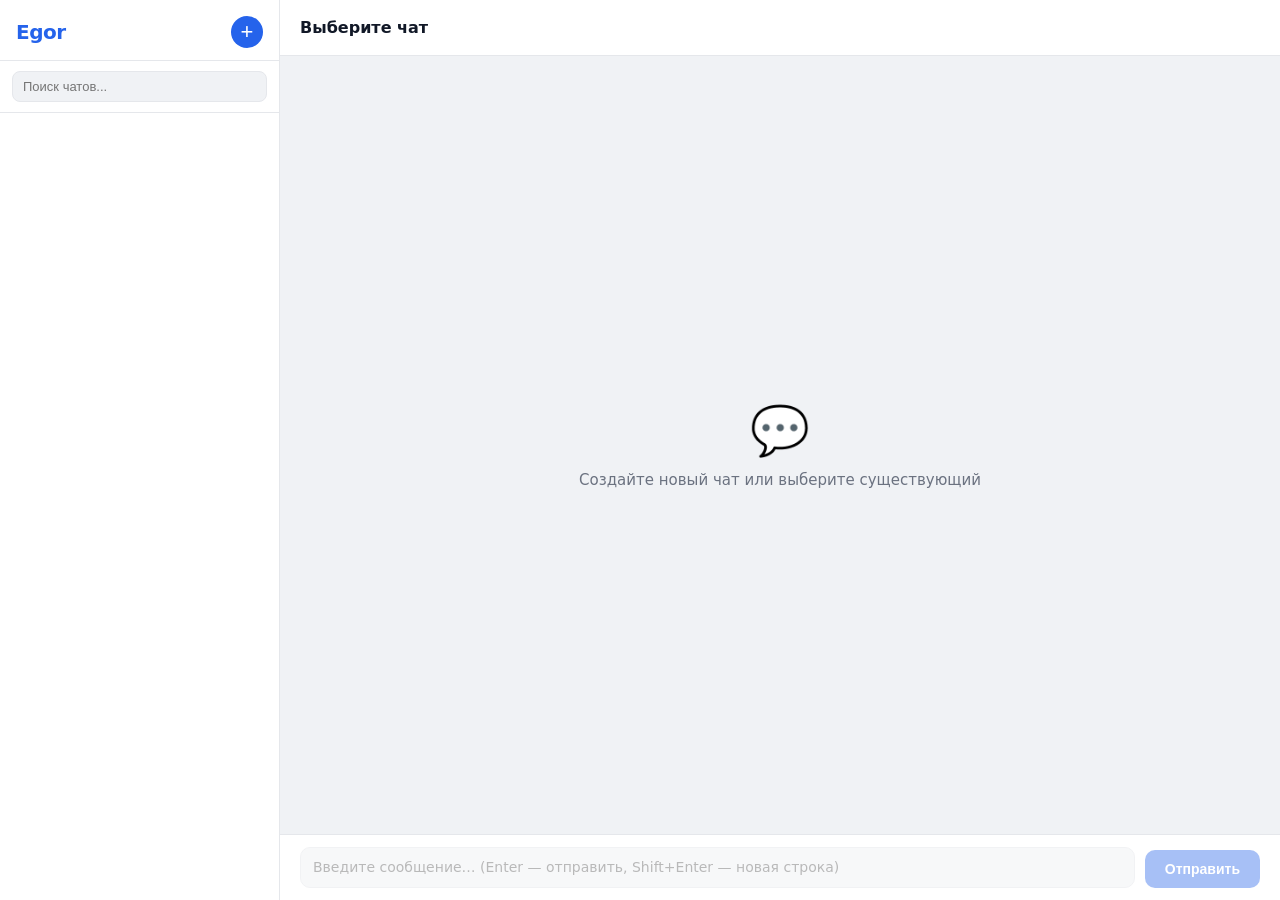
==== index.html @ 4698dbdf "Add desktop chat UI (index.html, style.css, app.js) Implements a desktop-first chat interface with: " ====
<!DOCTYPE html>
<html lang="ru">
<head>
  <meta charset="UTF-8" />
  <meta name="viewport" content="width=device-width, initial-scale=1.0" />
  <title>Egor — Чат</title>
  <link rel="stylesheet" href="style.css" />
</head>
<body>
  <div class="app">
    <!-- Sidebar -->
    <aside class="sidebar">
      <div class="sidebar-header">
        <h1 class="logo">Egor</h1>
        <button class="btn-new-chat" id="btnNewChat" title="Новый чат">+</button>
      </div>

      <div class="search-wrap">
        <input type="text" class="search-input" id="searchInput" placeholder="Поиск чатов..." />
      </div>

      <ul class="chat-list" id="chatList"></ul>
    </aside>

    <!-- Main area -->
    <main class="main">
      <header class="chat-header" id="chatHeader">
        <span class="chat-header-name" id="chatHeaderName">Выберите чат</span>
        <div class="chat-header-actions">
          <button class="btn-icon" id="btnRenameChat" title="Переименовать" style="display:none">✎</button>
          <button class="btn-icon btn-danger" id="btnDeleteChat" title="Удалить чат" style="display:none">🗑</button>
        </div>
      </header>

      <div class="messages-area" id="messagesArea">
        <div class="empty-state" id="emptyState">
          <div class="empty-icon">💬</div>
          <p>Создайте новый чат или выберите существующий</p>
        </div>
      </div>

      <form class="input-area" id="inputForm">
        <textarea
          class="message-input"
          id="messageInput"
          placeholder="Введите сообщение… (Enter — отправить, Shift+Enter — новая строка)"
          rows="1"
          disabled
        ></textarea>
        <button type="submit" class="btn-send" id="btnSend" disabled>Отправить</button>
      </form>
    </main>
  </div>

  <script src="app.js"></script>
</body>
</html>
---- style.css ----
*, *::before, *::after { box-sizing: border-box; margin: 0; padding: 0; }

:root {
  --bg: #f0f2f5;
  --sidebar-bg: #ffffff;
  --main-bg: #f0f2f5;
  --header-bg: #ffffff;
  --accent: #2563eb;
  --accent-hover: #1d4ed8;
  --danger: #ef4444;
  --text: #111827;
  --text-muted: #6b7280;
  --border: #e5e7eb;
  --msg-out-bg: #2563eb;
  --msg-out-text: #ffffff;
  --msg-in-bg: #ffffff;
  --msg-in-text: #111827;
  --chat-item-hover: #f3f4f6;
  --chat-item-active: #eff6ff;
  --radius: 12px;
  --sidebar-width: 280px;
}

html, body {
  height: 100%;
  font-family: 'Segoe UI', system-ui, -apple-system, sans-serif;
  font-size: 14px;
  color: var(--text);
  background: var(--bg);
}

.app {
  display: flex;
  height: 100vh;
  overflow: hidden;
}

/* ── Sidebar ── */
.sidebar {
  width: var(--sidebar-width);
  min-width: var(--sidebar-width);
  background: var(--sidebar-bg);
  border-right: 1px solid var(--border);
  display: flex;
  flex-direction: column;
  overflow: hidden;
}

.sidebar-header {
  display: flex;
  align-items: center;
  justify-content: space-between;
  padding: 16px 16px 12px;
  border-bottom: 1px solid var(--border);
}

.logo {
  font-size: 20px;
  font-weight: 700;
  color: var(--accent);
  letter-spacing: -0.5px;
}

.btn-new-chat {
  width: 32px;
  height: 32px;
  border-radius: 50%;
  border: none;
  background: var(--accent);
  color: #fff;
  font-size: 22px;
  line-height: 1;
  cursor: pointer;
  display: flex;
  align-items: center;
  justify-content: center;
  transition: background 0.15s;
}
.btn-new-chat:hover { background: var(--accent-hover); }

.search-wrap {
  padding: 10px 12px;
  border-bottom: 1px solid var(--border);
}

.search-input {
  width: 100%;
  padding: 7px 10px;
  border: 1px solid var(--border);
  border-radius: 8px;
  font-size: 13px;
  outline: none;
  background: var(--bg);
  color: var(--text);
  transition: border-color 0.15s;
}
.search-input:focus { border-color: var(--accent); }

.chat-list {
  list-style: none;
  overflow-y: auto;
  flex: 1;
}

.chat-item {
  display: flex;
  align-items: center;
  gap: 10px;
  padding: 10px 14px;
  cursor: pointer;
  border-left: 3px solid transparent;
  transition: background 0.12s, border-color 0.12s;
}
.chat-item:hover { background: var(--chat-item-hover); }
.chat-item.active {
  background: var(--chat-item-active);
  border-left-color: var(--accent);
}

.chat-avatar {
  width: 38px;
  height: 38px;
  min-width: 38px;
  border-radius: 50%;
  background: var(--accent);
  color: #fff;
  display: flex;
  align-items: center;
  justify-content: center;
  font-weight: 700;
  font-size: 15px;
}

.chat-info { flex: 1; overflow: hidden; }
.chat-name {
  font-weight: 600;
  font-size: 13px;
  white-space: nowrap;
  overflow: hidden;
  text-overflow: ellipsis;
}
.chat-preview {
  font-size: 12px;
  color: var(--text-muted);
  white-space: nowrap;
  overflow: hidden;
  text-overflow: ellipsis;
  margin-top: 2px;
}

.chat-meta {
  display: flex;
  flex-direction: column;
  align-items: flex-end;
  gap: 4px;
  min-width: 40px;
}
.chat-time { font-size: 11px; color: var(--text-muted); }
.chat-unread {
  background: var(--accent);
  color: #fff;
  border-radius: 10px;
  font-size: 11px;
  font-weight: 700;
  padding: 1px 6px;
  min-width: 18px;
  text-align: center;
}

/* ── Main ── */
.main {
  flex: 1;
  display: flex;
  flex-direction: column;
  overflow: hidden;
  background: var(--main-bg);
}

.chat-header {
  background: var(--header-bg);
  border-bottom: 1px solid var(--border);
  padding: 14px 20px;
  display: flex;
  align-items: center;
  justify-content: space-between;
  min-height: 56px;
}
.chat-header-name {
  font-weight: 600;
  font-size: 16px;
}
.chat-header-actions { display: flex; gap: 8px; }

.btn-icon {
  background: none;
  border: 1px solid var(--border);
  border-radius: 8px;
  padding: 5px 10px;
  cursor: pointer;
  font-size: 14px;
  color: var(--text);
  transition: background 0.12s;
}
.btn-icon:hover { background: var(--chat-item-hover); }
.btn-icon.btn-danger:hover { background: #fee2e2; color: var(--danger); border-color: #fca5a5; }

/* ── Messages ── */
.messages-area {
  flex: 1;
  overflow-y: auto;
  padding: 20px 24px;
  display: flex;
  flex-direction: column;
  gap: 6px;
}

.empty-state {
  margin: auto;
  text-align: center;
  color: var(--text-muted);
}
.empty-icon { font-size: 48px; margin-bottom: 12px; }
.empty-state p { font-size: 15px; }

.msg-group {
  display: flex;
  flex-direction: column;
  max-width: 65%;
  gap: 2px;
}
.msg-group.out { align-self: flex-end; align-items: flex-end; }
.msg-group.in  { align-self: flex-start; align-items: flex-start; }

.msg-sender {
  font-size: 11px;
  font-weight: 600;
  color: var(--text-muted);
  margin-bottom: 2px;
  padding: 0 4px;
}

.msg-bubble {
  padding: 9px 13px;
  border-radius: var(--radius);
  line-height: 1.5;
  white-space: pre-wrap;
  word-break: break-word;
  font-size: 14px;
  position: relative;
}
.msg-group.out .msg-bubble {
  background: var(--msg-out-bg);
  color: var(--msg-out-text);
  border-bottom-right-radius: 4px;
}
.msg-group.in .msg-bubble {
  background: var(--msg-in-bg);
  color: var(--msg-in-text);
  border-bottom-left-radius: 4px;
  box-shadow: 0 1px 2px rgba(0,0,0,0.06);
}

.msg-time {
  font-size: 10px;
  color: var(--text-muted);
  padding: 0 4px;
  margin-top: 2px;
}
.msg-group.out .msg-time { color: rgba(255,255,255,0.7); padding: 0 4px; }

.date-divider {
  text-align: center;
  font-size: 11px;
  color: var(--text-muted);
  background: rgba(0,0,0,0.05);
  border-radius: 10px;
  padding: 3px 12px;
  align-self: center;
  margin: 10px 0 4px;
}

/* ── Input area ── */
.input-area {
  background: var(--header-bg);
  border-top: 1px solid var(--border);
  padding: 12px 20px;
  display: flex;
  gap: 10px;
  align-items: flex-end;
}

.message-input {
  flex: 1;
  border: 1px solid var(--border);
  border-radius: 10px;
  padding: 9px 12px;
  font-size: 14px;
  font-family: inherit;
  resize: none;
  outline: none;
  background: var(--bg);
  color: var(--text);
  max-height: 140px;
  overflow-y: auto;
  line-height: 1.5;
  transition: border-color 0.15s;
}
.message-input:focus { border-color: var(--accent); }
.message-input:disabled { opacity: 0.5; cursor: not-allowed; }

.btn-send {
  padding: 9px 20px;
  background: var(--accent);
  color: #fff;
  border: none;
  border-radius: 10px;
  font-size: 14px;
  font-weight: 600;
  cursor: pointer;
  white-space: nowrap;
  transition: background 0.15s;
  height: 38px;
}
.btn-send:hover:not(:disabled) { background: var(--accent-hover); }
.btn-send:disabled { opacity: 0.4; cursor: not-allowed; }

/* Scrollbar styling */
::-webkit-scrollbar { width: 6px; }
::-webkit-scrollbar-track { background: transparent; }
::-webkit-scrollbar-thumb { background: #d1d5db; border-radius: 3px; }
::-webkit-scrollbar-thumb:hover { background: #9ca3af; }
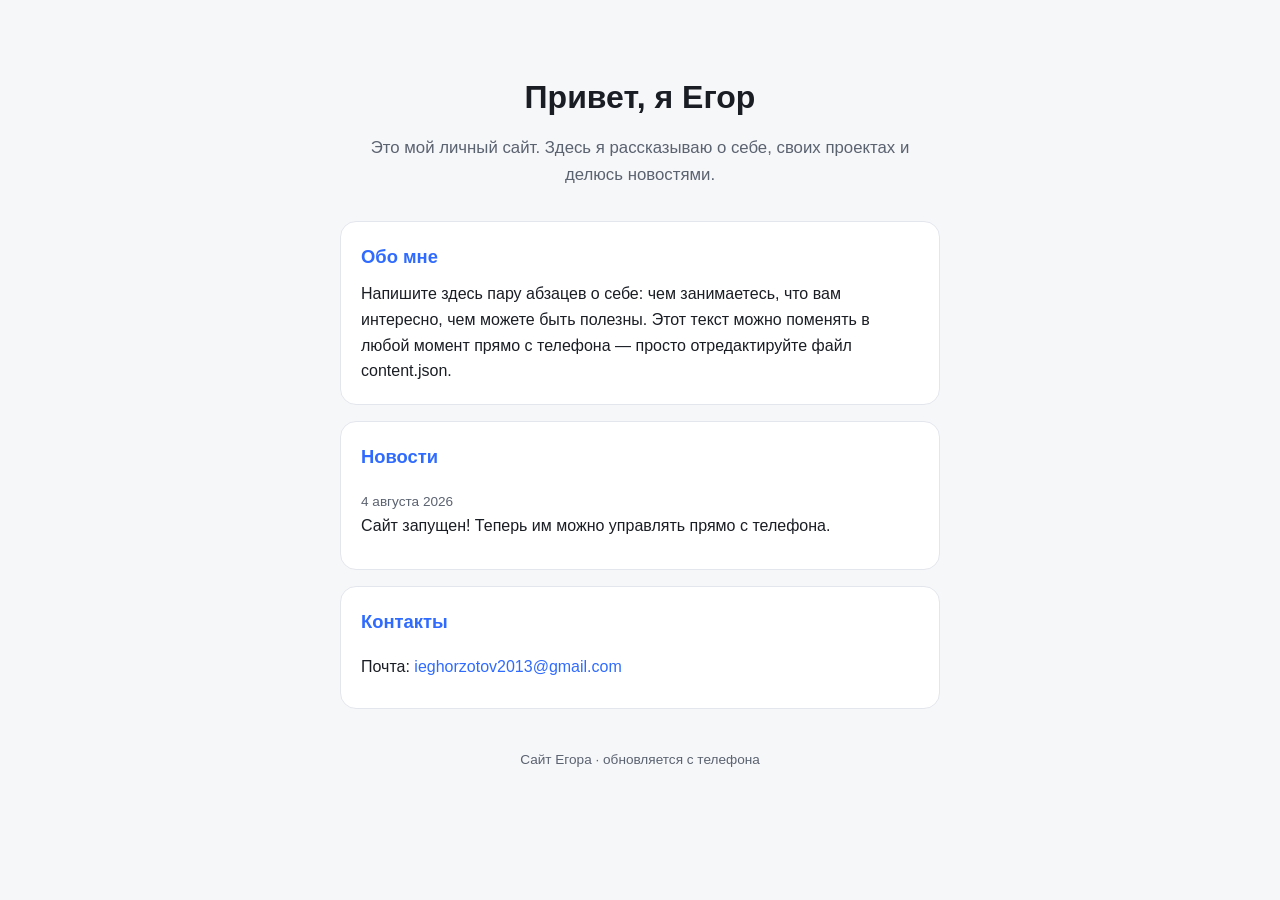
==== commit ddbb3b23: "Добавить личный сайт с управлением содержимым через content.json - index.html: адаптивная страница (" ====
--- a/index.html
+++ b/index.html
@@ -1,57 +1,117 @@
 <!DOCTYPE html>
 <html lang="ru">
 <head>
-  <meta charset="UTF-8" />
-  <meta name="viewport" content="width=device-width, initial-scale=1.0" />
-  <title>Egor — Чат</title>
-  <link rel="stylesheet" href="style.css" />
+<meta charset="UTF-8">
+<meta name="viewport" content="width=device-width, initial-scale=1.0">
+<title>Егор</title>
+<style>
+  :root {
+    --bg: #0f1115;
+    --card: #181b22;
+    --text: #e8eaf0;
+    --muted: #9aa1b0;
+    --accent: #5b8cff;
+    --border: #262b36;
+  }
+  @media (prefers-color-scheme: light) {
+    :root {
+      --bg: #f6f7f9;
+      --card: #ffffff;
+      --text: #1a1d24;
+      --muted: #5b6270;
+      --accent: #2f6bff;
+      --border: #e3e6ec;
+    }
+  }
+  * { margin: 0; padding: 0; box-sizing: border-box; }
+  body {
+    font-family: -apple-system, BlinkMacSystemFont, "Segoe UI", Roboto, sans-serif;
+    background: var(--bg);
+    color: var(--text);
+    line-height: 1.6;
+  }
+  .wrap { max-width: 640px; margin: 0 auto; padding: 24px 20px 60px; }
+  header { padding: 48px 0 32px; text-align: center; }
+  h1 { font-size: 2rem; margin-bottom: 12px; }
+  .sub { color: var(--muted); font-size: 1.05rem; }
+  section {
+    background: var(--card);
+    border: 1px solid var(--border);
+    border-radius: 16px;
+    padding: 20px;
+    margin-bottom: 16px;
+  }
+  h2 { font-size: 1.15rem; margin-bottom: 10px; color: var(--accent); }
+  .news-item { padding: 10px 0; border-bottom: 1px solid var(--border); }
+  .news-item:last-child { border-bottom: none; }
+  .news-date { font-size: 0.85rem; color: var(--muted); }
+  .contact a { color: var(--accent); text-decoration: none; word-break: break-all; }
+  .contact div { padding: 4px 0; }
+  footer { text-align: center; color: var(--muted); font-size: 0.85rem; padding-top: 24px; }
+</style>
 </head>
 <body>
-  <div class="app">
-    <!-- Sidebar -->
-    <aside class="sidebar">
-      <div class="sidebar-header">
-        <h1 class="logo">Egor</h1>
-        <button class="btn-new-chat" id="btnNewChat" title="Новый чат">+</button>
-      </div>
+<div class="wrap">
+  <header>
+    <h1 id="title">Егор</h1>
+    <p class="sub" id="subtitle"></p>
+  </header>
 
-      <div class="search-wrap">
-        <input type="text" class="search-input" id="searchInput" placeholder="Поиск чатов..." />
-      </div>
+  <section>
+    <h2>Обо мне</h2>
+    <p id="about"></p>
+  </section>
 
-      <ul class="chat-list" id="chatList"></ul>
-    </aside>
+  <section>
+    <h2>Новости</h2>
+    <div id="news"></div>
+  </section>
 
-    <!-- Main area -->
-    <main class="main">
-      <header class="chat-header" id="chatHeader">
-        <span class="chat-header-name" id="chatHeaderName">Выберите чат</span>
-        <div class="chat-header-actions">
-          <button class="btn-icon" id="btnRenameChat" title="Переименовать" style="display:none">✎</button>
-          <button class="btn-icon btn-danger" id="btnDeleteChat" title="Удалить чат" style="display:none">🗑</button>
-        </div>
-      </header>
+  <section class="contact">
+    <h2>Контакты</h2>
+    <div id="contacts"></div>
+  </section>
 
-      <div class="messages-area" id="messagesArea">
-        <div class="empty-state" id="emptyState">
-          <div class="empty-icon">💬</div>
-          <p>Создайте новый чат или выберите существующий</p>
-        </div>
-      </div>
+  <footer>Сайт Егора · обновляется с телефона</footer>
+</div>
 
-      <form class="input-area" id="inputForm">
-        <textarea
-          class="message-input"
-          id="messageInput"
-          placeholder="Введите сообщение… (Enter — отправить, Shift+Enter — новая строка)"
-          rows="1"
-          disabled
-        ></textarea>
-        <button type="submit" class="btn-send" id="btnSend" disabled>Отправить</button>
-      </form>
-    </main>
-  </div>
+<script>
+fetch('content.json?v=' + Date.now())
+  .then(r => r.json())
+  .then(c => {
+    document.title = c['название_сайта'] || 'Егор';
+    document.getElementById('title').textContent = c['заголовок'] || '';
+    document.getElementById('subtitle').textContent = c['подзаголовок'] || '';
+    document.getElementById('about').textContent = c['о_себе'] || '';
 
-  <script src="app.js"></script>
+    const news = document.getElementById('news');
+    (c['новости'] || []).forEach(n => {
+      const d = document.createElement('div');
+      d.className = 'news-item';
+      d.innerHTML = '<div class="news-date"></div><div class="news-text"></div>';
+      d.querySelector('.news-date').textContent = n['дата'] || '';
+      d.querySelector('.news-text').textContent = n['текст'] || '';
+      news.appendChild(d);
+    });
+
+    const k = c['контакты'] || {};
+    const box = document.getElementById('contacts');
+    const add = (label, value, href) => {
+      if (!value) return;
+      const div = document.createElement('div');
+      const a = document.createElement('a');
+      a.href = href;
+      a.textContent = value;
+      div.append(label + ': ', a);
+      box.appendChild(div);
+    };
+    add('Почта', k['email'], 'mailto:' + k['email']);
+    add('Telegram', k['telegram'], 'https://t.me/' + String(k['telegram']).replace('@', ''));
+    add('Телефон', k['телефон'], 'tel:' + String(k['телефон']).replace(/\s/g, ''));
+  })
+  .catch(() => {
+    document.getElementById('about').textContent = 'Не удалось загрузить содержимое сайта.';
+  });
+</script>
 </body>
 </html>
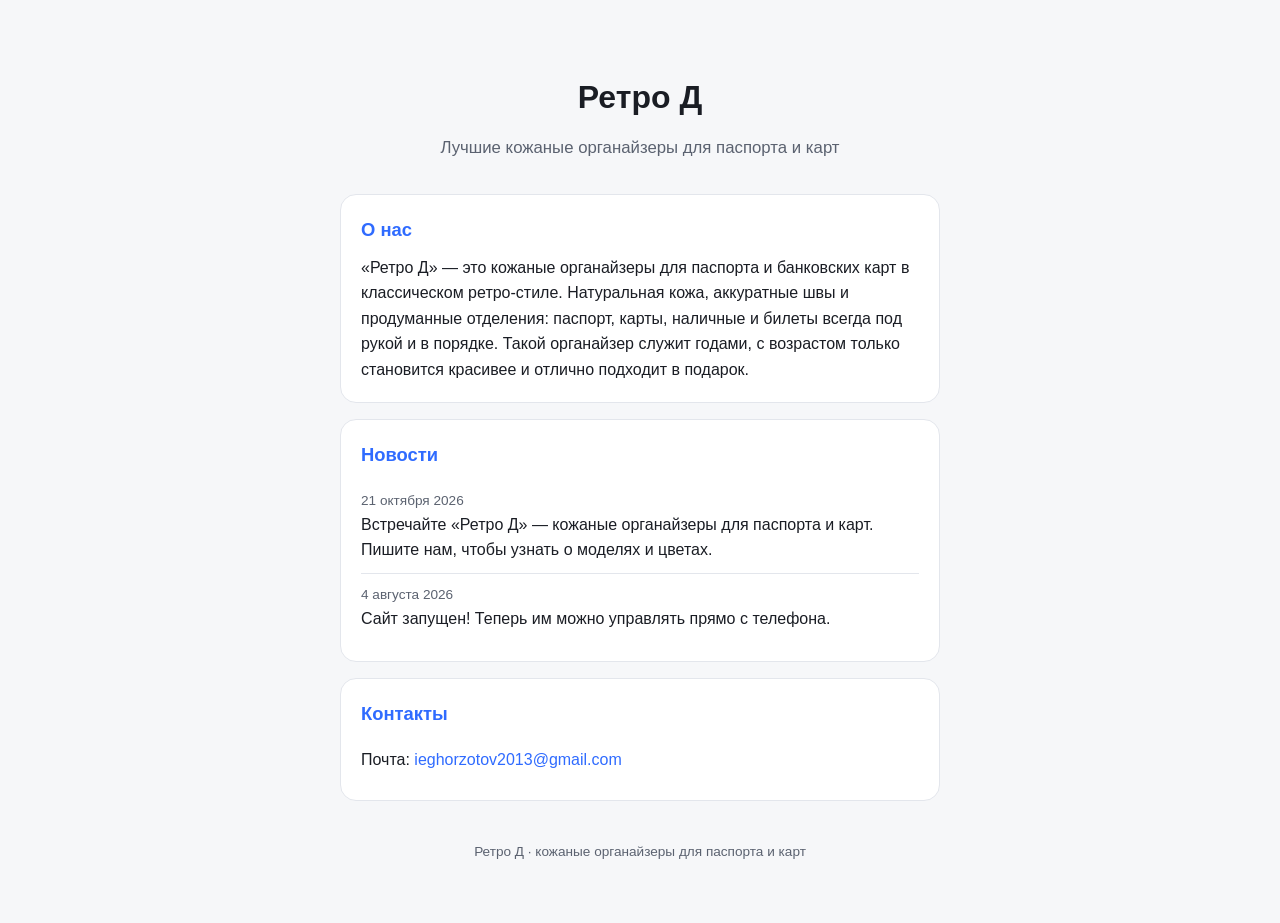
==== commit bd4fb361: "Оформить сайт под бренд «Ретро Д» — кожаные органайзеры для паспорта и карт Заголовок, описание, нов" ====
--- a/index.html
+++ b/index.html
@@ -58,7 +58,7 @@
   </header>
 
   <section>
-    <h2>Обо мне</h2>
+    <h2 id="about-title">Обо мне</h2>
     <p id="about"></p>
   </section>
 
@@ -72,7 +72,7 @@
     <div id="contacts"></div>
   </section>
 
-  <footer>Сайт Егора · обновляется с телефона</footer>
+  <footer id="footer">Сайт Егора · обновляется с телефона</footer>
 </div>
 
 <script>
@@ -83,6 +83,8 @@
     document.getElementById('title').textContent = c['заголовок'] || '';
     document.getElementById('subtitle').textContent = c['подзаголовок'] || '';
     document.getElementById('about').textContent = c['о_себе'] || '';
+    if (c['раздел_о_себе']) document.getElementById('about-title').textContent = c['раздел_о_себе'];
+    if (c['подвал']) document.getElementById('footer').textContent = c['подвал'];
 
     const news = document.getElementById('news');
     (c['новости'] || []).forEach(n => {
